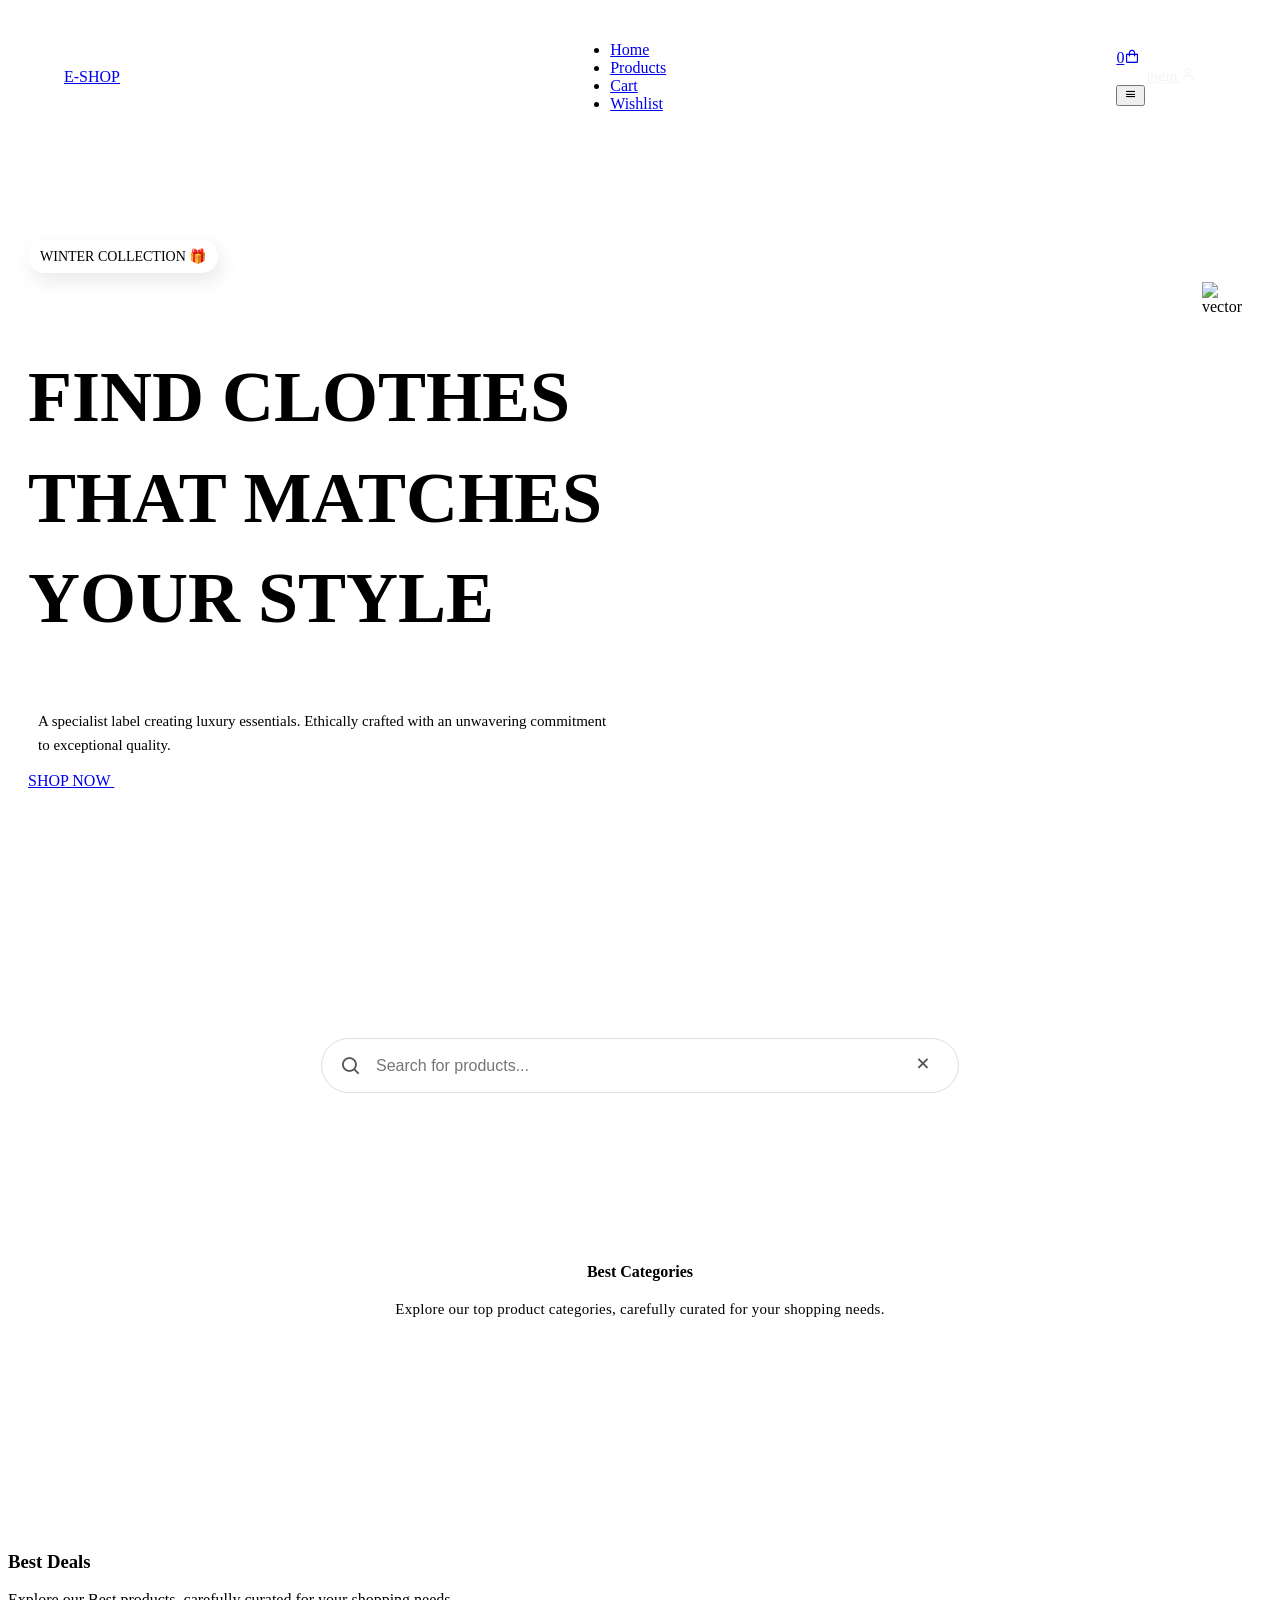
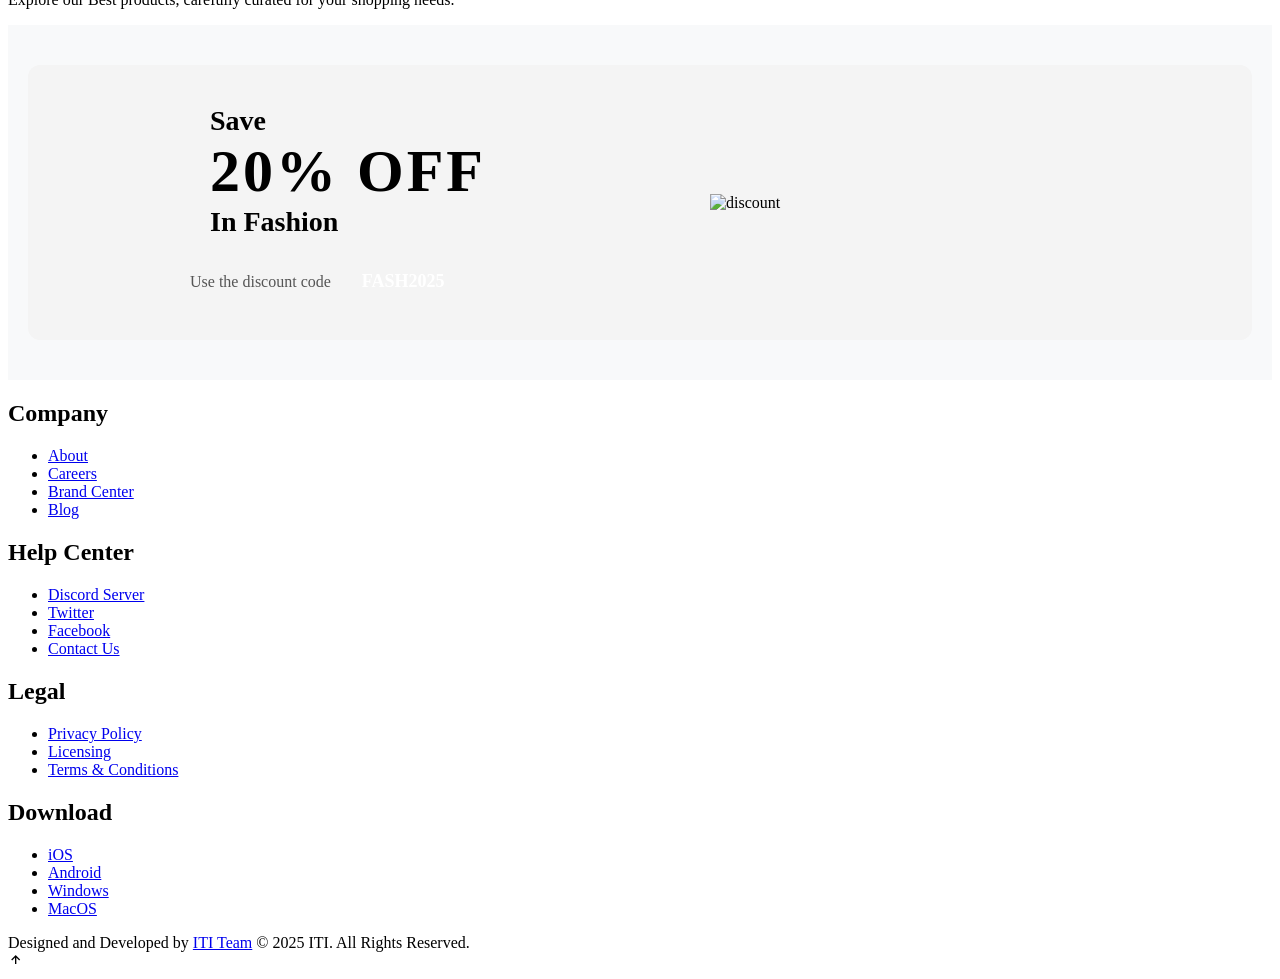
==== index.html @ dc717e1d "Merge pull request #4 from sirinebouattour/feature/task-2 Add product search functionality" ====
<!DOCTYPE html>
<html lang="en">

<head>
    <meta charset="UTF-8" />
    <meta name="viewport" content="width=device-width, initial-scale=1.0" />
    <title> Welcome to My E-commerce Store </title>
    <link rel="stylesheet" href="https://cdn.jsdelivr.net/npm/boxicons@2.1.4/css/boxicons.min.css">
    <meta name="description" content="Eccomerce page as a first project with ITI - Frontend Track">
    <link href="css/style.css" rel="stylesheet" />
    <link href="css/home.css" rel="stylesheet" />
    <link href="css/responsive.css" rel="stylesheet" />
</head>

<body>

    <!-- preloader -->
    <div class="loader-container">
        <div class="loader"></div>
    </div>


    <!-- Navbar Header -->
    <header class="main-header">
        <div class="container">
            <nav class="navbar" role="navigation" aria-label="main navigation">
                <div class="logo">
                    <a href="index.html">
                        E-SHOP
                    </a>
                </div>
                <ul class="nav-menu">
                    <li><a href="index.html" class="nav-menu-item">Home</a></li>
                    <li><a href="pages/products.html" class="nav-menu-item">Products</a></li>
                    <li><a href="pages/cart.html" class="nav-menu-item">Cart</a></li>
                    <li><a href="pages/wishlist.html" class="nav-menu-item">Wishlist</a></li>
                </ul>
                <div class="nav-icons">
                    <a href="pages/cart.html" class="nav-cart-icon"><span class="nav-cart-count">0</span><i
                            class="bx bx-shopping-bag"></i></a>
                    <div class="nav_login_btn">
                        <a href="pages/login.html" class="primary_btn">
                            <span>login</span>
                            <i class="bx bx-user"></i>
                        </a>
                    </div>
                    <button class="nav-menu-toggle" aria-label="Toggle navigation menu"><i
                            class="bx bx-menu"></i></button>
                </div>
            </nav>
        </div>
    </header>


    <!-- hero section -->

    <section id="hero" class="hero">
        <div class="container">
            <div class="row">
                <div class="hero_vectors">
                    <img src="images/other/Vector.png" alt="vector">
                </div>

                <div class="hero_text">
                    <p class="hero_sm_title">WINTER COLLECTION 🎁</p>
                    <h2 class="hero_title">Find clothes that matches your style</h2>
                    <div class="hero_desc">
                        <p> A specialist label creating luxury essentials. Ethically crafted with an unwavering
                            commitment to exceptional quality.</p>
                    </div>
                    <a href="#sellers" class="primary_btn">
                        <span>SHOP NOW</span>
                        <i class='bx bx-arrow-right'></i>
                    </a>
                </div>
            </div>
        </div>
    </section>
    <!-- Product Search Section -->
    <section class="product-search-section">
        <div class="container">
            <div class="product-search">
                <i class="bx bx-search"></i>

                <input
                    type="text"
                    id="product-search-input"
                    placeholder="Search for products..."
                    aria-label="Search products"
                >

                <button type="button" id="clear-search" aria-label="Clear search">
                    <i class="bx bx-x"></i>
                </button>
            </div>

            <p id="search-results-message"></p>
        </div>
    </section>


    <section class="categories" id="best-categories">
        <div class="categories-content">
            <div class="container">
                <div class="section-info">
                    <h3 class="categories-title">Best Categories</h3>
                    <p class="categories-desc">Explore our top product categories, carefully curated for your shopping
                        needs.</p>
                </div>
                <div class="category-list">
                </div>
            </div>
        </div>
    </section>


    <section class="best-deals">
        <div class="container">
            <h3 class="best-deals-title">Best Deals</h3>
            <p class="best-deals-desc">Explore our Best products, carefully curated for your shopping needs.</p>

            <div class="best-deals-grid">
                <!-- Add product card her by JS -->

            </div>
        </div>
    </section>


    <!-- start discount section -->

    <section class="discount-section">
        <div class="container">
            <div class="discount-card">
                <div class="discount-text">
                    <div class="discount-title">
                        <div class="title-border"></div>
                        <h2>Save<br>
                            <span class="discount-amount">20% OFF</span><br>In Fashion
                        </h2>
                    </div>
                    <div class="discount-code-box">
                        <span class="discount-label">Use the discount code</span>
                        <span class="discount-code">FASH2025</span>
                    </div>
                </div>
                <div class="discount-image">
                    <img src="images/home/discount.png" alt="discount">
                </div>
            </div>
        </div>
    </section>

    <!-- start Footer -->
    <footer class="footer">
        <div class="container">
            <div class="footer-grid">
                <div class="footer-grid-item">
                    <h2 class="footer-title">Company</h2>
                    <ul class="footer-links">
                        <li><a href="#">About</a></li>
                        <li><a href="#">Careers</a></li>
                        <li><a href="#">Brand Center</a></li>
                        <li><a href="#">Blog</a></li>
                    </ul>
                </div>
                <div class="footer-grid-item">
                    <h2 class="footer-title">Help Center</h2>
                    <ul class="footer-links">
                        <li><a href="#">Discord Server</a></li>
                        <li><a href="#">Twitter</a></li>
                        <li><a href="#">Facebook</a></li>
                        <li><a href="#">Contact Us</a></li>
                    </ul>
                </div>
                <div class="footer-grid-item">
                    <h2 class="footer-title">Legal</h2>
                    <ul class="footer-links">
                        <li><a href="#">Privacy Policy</a></li>
                        <li><a href="#">Licensing</a></li>
                        <li><a href="#">Terms & Conditions</a></li>
                    </ul>
                </div>
                <div class="footer-grid-item">
                    <h2 class="footer-title">Download</h2>
                    <ul class="footer-links">
                        <li><a href="#">iOS</a></li>
                        <li><a href="#">Android</a></li>
                        <li><a href="#">Windows</a></li>
                        <li><a href="#">MacOS</a></li>
                    </ul>
                </div>
            </div>

            <div class="footer-bottom">
                <span>Designed and Developed by <a href="#" target="_blank">ITI Team</a> © 2025 ITI. All Rights
                    Reserved.</span>

            </div>
        </div>
    </footer>

    <div class="toast"></div>

    <div class="btn-toTop">
        <i class="bx bx-up-arrow-alt"></i>
    </div>

    <script type="module" src="js/checkData.js"></script>
    <script type="module" src="js/index.js"></script>
    <script type="module" src="js/home.js"></script>
</body>

</html>
---- css/home.css ----
.navbar {
    top: 0;
    position: fixed;
    width: 90%;
    z-index: 100;
    display: flex;
    padding: 25px 5px;
    justify-content: space-between;
    align-items: center;
    background-color: transparent;
    margin: auto;
    left: 0;
    right: 0;
    transition: 0.3s ease-in-out;
}

.navbar .primary_btn {
    padding: 10px 20px;
    color: #f4f4f4;
    font-size: 15px;
    margin: 0;
    border-radius: 10px;
    margin-left: 10px;
}

/* ------------------- Hero section ------------------- */

.hero {
    padding: 50px 20px;
    height: 100vh;
    background: url('../images/home/banner/banner-02.jpg');
    background-position: left;
    background-size: cover;
    display: flex;
    justify-content: center;
    align-items: center;
}

.hero .row {
    justify-content: flex-start;
    align-items: center;
    position: relative;
    height: 100%;
}

.hero_vectors img {
    position: absolute;
    right: 0px;
    top: 10%;
    width: 50px;
    animation: spin_vector 1s ease-out -1s infinite alternate forwards;
}

@keyframes spin_vector {
    0% {
        transform: translateY(-15px);
    }

    100% {
        transform: translateY(0px);
    }
}

.hero_text {
    width: 50%;
    text-align: left;
}

.hero_sm_title {
    font-size: 14px;
    background-color: transparent;
    backdrop-filter: blur(10px);
    box-shadow: 4px 8px 20px 0px #00000017;
    display: inline-block;
    padding: 8px 12px;
    border-radius: 50px;
}

.hero_title {
    font-size: 72px;
    font-weight: bold;
    text-transform: uppercase;
    line-height: 1.4;
    color: var(--dark-color);
}

.hero_desc {
    font-size: 15px;
    color: var(--desc-color);
    line-height: 1.6;
    margin-bottom: 15px;
    padding: 0 20px 0 10px;
}

/* ---------------------------------------------
   Best Categories Section
--------------------------------------------- */
.categories {
    min-height: 215px;
    overflow: hidden;
    position: relative;
    padding-top: 90px;
    padding-bottom: 90px;
    text-align: center;
    background-color: #fff;
    /* background: linear-gradient(rgba(189, 189, 189, 0.759), rgba(114, 114, 114, 0.34)), url(../images/login/bg.jpg); */
    /* background: url(../images/home/shape-1.png);
    background-size: cover;
    background-position: center;
    background-attachment: fixed; */
    color: #000000;
}

.categories-content {
    position: relative;
    z-index: 3;
}

.section-info {
    text-align: center;
    padding: 20px 0;
}

.section-info .categories-title {
    /* font-weight: 700; */
    font-size: var(--title-fontSize);
    margin-bottom: 5px;
    color: var(--dark-color);
    font-family: var(--title-family);
}

.section-info p {
    font-size: 15px;
    line-height: 26px;
    letter-spacing: 0.25px;
    margin-bottom: 20px;
    color: var(--desc-color);
}

.category-list {
    display: flex;
    flex-wrap: wrap;
    justify-content: center;
    gap: 20px;
}

.category-item {
    background-color: transparent;
    backdrop-filter: blur(10px);
    padding: 20px;
    border-radius: 20px;
    box-shadow: 0 2px 48px rgba(0, 0, 0, 0.08);
    text-align: center;
    border: 1px solid rgba(216, 226, 255, 0.175);
    transition: all 0.3s ease;
    width: calc(100% / 6 - 20px);
    position: relative;
    z-index: 2;
    cursor: pointer;
}

.category-item:hover {
    transform: translateY(-10px);
}

.category-item img {
    display: block;
    margin: 0 auto 25px;
    width: 100%;
}

.category-item span {
    display: block;
    font-size: 16px;
    color: var(--dark-color);
    margin-bottom: 5px;
    text-transform: capitalize;
}

/* --------------------
# Discount section
----------------------- */

/* Section */
.discount-section {
    padding: 40px 20px;
    background-color: #f8f9fa;
}

/* Discount Card */
.discount-card {
    display: flex;
    justify-content: center;
    align-items: center;
    gap: 20px;
    background-color: #f4f4f4;
    border-radius: 12px;
    padding: 40px;
    flex-wrap: wrap;
    text-align: left;
}

/* Text Side */
.discount-text {
    flex: 1;
    padding-left: 20px;
    max-width: 500px;
}

/* Title Section */
.discount-title {
    position: relative;
    padding-left: 20px;
    margin-bottom: 25px;
}

.title-border {
    position: absolute;
    left: 0;
    top: 5px;
    width: 3px;
    height: 100%;
    background-color: var(--main-color);
}

.discount-title h2 {
    font-size: 28px;
    color: var(--dark-color);
    margin: 0;
}

.discount-amount {
    font-size: 60px;
    font-weight: bold;
    letter-spacing: 3px;
    color: var(--desc-color);
}

/* Discount Code */
.discount-code-box {
    display: flex;
    align-items: center;
    gap: 15px;
    flex-wrap: wrap;
}

.discount-label {
    font-size: 16px;
    color: #555;
}

.discount-code {
    background-color: var(--main-color);
    color: white;
    padding: 8px 16px;
    border-radius: 20px;
    font-size: 18px;
    font-weight: bold;
}

/* Image */
.discount-image {
    flex: 1;
    max-width: 400px;
}

.discount-image img {
    width: 100%;
    display: block;
}

/* Responsive */
@media (max-width: 768px) {
    .discount-card {
        flex-direction: column;
        text-align: center;
        padding: 30px;
    }

    .discount-text {
        padding-left: 0;
    }

    .discount-title {
        padding-left: 0;
    }

    .title-border {
        display: none;
    }

    .discount-image img {
        max-width: 380px;
        display: block;
    }
}
/* Product Search Section */

.product-search-section {
    padding: 30px 0;
}

.product-search {
    display: flex;
    align-items: center;
    max-width: 600px;
    margin: 0 auto;
    padding: 12px 18px;
    border: 1px solid #ddd;
    border-radius: 30px;
    background: #fff;
    gap: 12px;
}

.product-search > i {
    font-size: 22px;
    color: #555;
}

.product-search input {
    flex: 1;
    border: none;
    outline: none;
    font-size: 16px;
    background: transparent;
}

#clear-search {
    border: none;
    background: transparent;
    cursor: pointer;
    font-size: 22px;
    color: #555;
}

#search-results-message {
    text-align: center;
    margin-top: 12px;
    font-size: 14px;
}
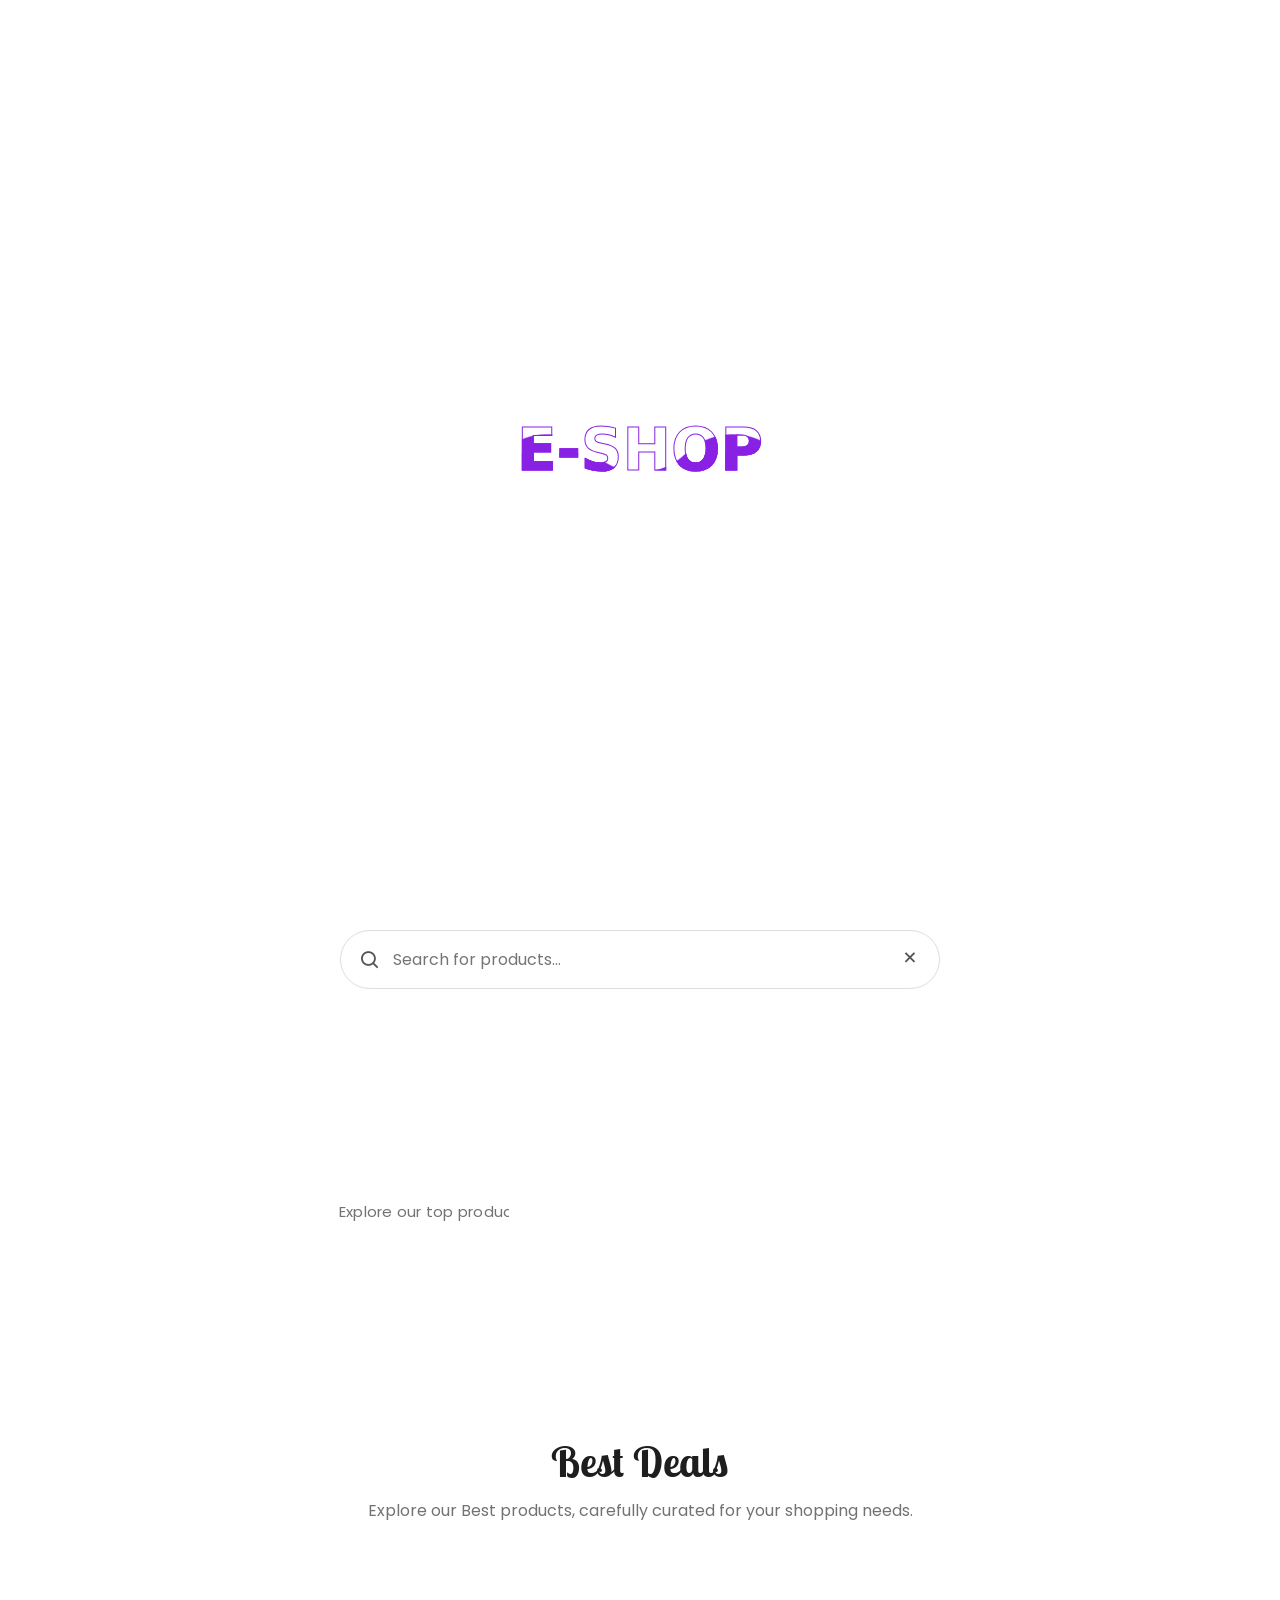
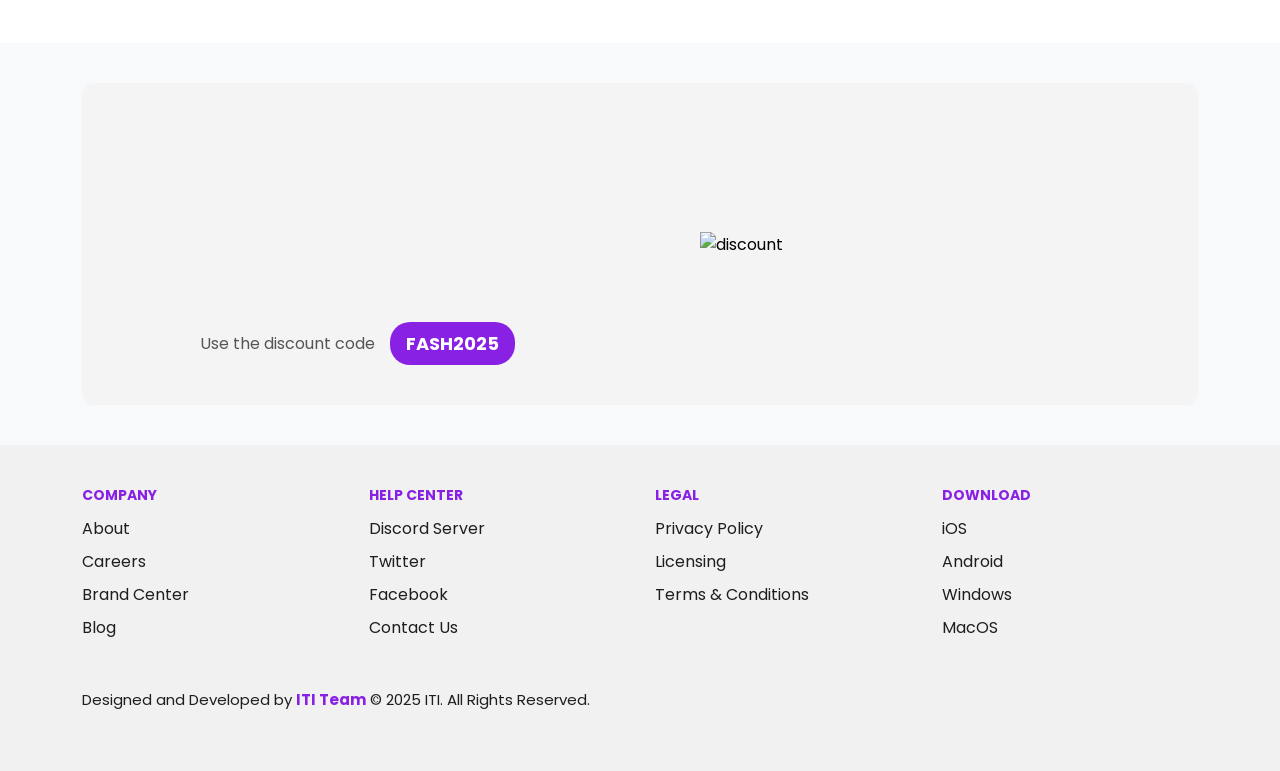
==== commit 28fcfcf8: "Fix Navbar Active Link State Fix Navbar Active Link State" ====
--- a/index.html
+++ b/index.html
@@ -4,7 +4,7 @@
 <head>
     <meta charset="UTF-8" />
     <meta name="viewport" content="width=device-width, initial-scale=1.0" />
-    <title> Welcome to My E-commerce Store </title>
+    <title> Welcome to My E-commerce Store </title> 
     <link rel="stylesheet" href="https://cdn.jsdelivr.net/npm/boxicons@2.1.4/css/boxicons.min.css">
     <meta name="description" content="Eccomerce page as a first project with ITI - Frontend Track">
     <link href="css/style.css" rel="stylesheet" />
@@ -30,7 +30,7 @@
                     </a>
                 </div>
                 <ul class="nav-menu">
-                    <li><a href="index.html" class="nav-menu-item">Home</a></li>
+                    <li><a href="index.html" class="nav-menu-item active" aria-current="page">Home</a></li>
                     <li><a href="pages/products.html" class="nav-menu-item">Products</a></li>
                     <li><a href="pages/cart.html" class="nav-menu-item">Cart</a></li>
                     <li><a href="pages/wishlist.html" class="nav-menu-item">Wishlist</a></li>
--- a/css/style.css
+++ b/css/style.css
@@ -0,0 +1,1038 @@
+/* ------------------------
+Import Font
+------------------------ */
+
+@import url('https://fonts.googleapis.com/css2?family=Poppins:ital,wght@0,100;0,200;0,300;0,400;0,500;0,600;0,700;0,800;0,900;1,100;1,200;1,300;1,400;1,500;1,600;1,700;1,800;1,900&display=swap');
+@import url('https://fonts.googleapis.com/css2?family=Lobster+Two:ital,wght@0,400;0,700;1,400;1,700&display=swap');
+
+/* ------------------------
+Reset Styles
+------------------------ */
+
+* {
+    padding: 0;
+    margin: 0;
+    box-sizing: border-box;
+    font-family: "Poppins", sans-serif;
+    scroll-behavior: smooth
+}
+
+:root {
+    /* public variables */
+    --main-color: #8921e5;
+    --main-background: #F1F1F1;
+    --dark-color: #1E1E1E;
+    --light-color: #d1d0d0;
+    --black-color: #000000;
+    --white-color: #FFFFFF;
+    --desc-color: #727272;
+    --success-color: #24d964;
+    --error-color: #eb2c2c;
+    --linear-bg: linear-gradient(90deg, rgb(104, 47, 184) 0%, rgb(104, 88, 207) 61%);
+    --title-family: "Lobster Two", sans-serif;
+    --title-fontSize: 42px;
+}
+
+body {
+    background-color: #fff;
+    color: var(--black-color);
+    font-family: "Poppins", sans-serif;
+}
+
+a {
+    text-decoration: none;
+}
+
+input {
+    outline: none;
+}
+
+button {
+    outline: none;
+    border: none;
+    cursor: pointer;
+}
+
+li {
+    list-style: none;
+}
+
+/* ------------------------
+Global Styles
+------------------------ */
+
+.container {
+    width: 90%;
+    /* max-width: 1200px; */
+    margin: auto;
+}
+
+.row {
+    display: flex;
+    flex-wrap: wrap;
+    margin: 0 -12px;
+}
+
+[class^="col-"] {
+    padding: 0 12px;
+}
+
+::selection {
+    background-color: var(--main-color);
+    color: var(--white-color)
+}
+
+::-webkit-scrollbar {
+    background-color: var(--main-background);
+    width: 8px;
+}
+
+
+::-webkit-scrollbar-thumb {
+    background-color: var(--main-color);
+    border-radius: 10px;
+}
+
+.bx {
+    font-size: 22px;
+}
+
+.mb-2 {
+    margin-bottom: 0.5rem;
+}
+
+/* -----------------------------------
+# LOADING
+----------------------------------- */
+
+.loader-container {
+    position: fixed;
+    top: 0;
+    left: 0;
+    width: 100%;
+    height: 100vh;
+    background: var(--white-color);
+    display: grid;
+    place-items: center;
+    z-index: 1000;
+}
+
+.loader-container.hide {
+    display: none;
+}
+
+.loader {
+    width: fit-content;
+    font-size: 58px;
+    line-height: 1.5;
+    font-family: system-ui, sans-serif;
+    font-weight: bold;
+    text-transform: uppercase;
+    color: #0000;
+    -webkit-text-stroke: 1px var(--main-color);
+    background:
+        radial-gradient(1.13em at 50% 1.6em, var(--main-color) 99%, #0000 101%) calc(50% - 1.6em) 0/3.2em 100% text,
+        radial-gradient(1.13em at 50% -0.8em, #0000 99%, var(--main-color) 101%) 50% .8em/3.2em 100% repeat-x text;
+    animation: loading 1.5s linear infinite;
+}
+
+.loader:before {
+    content: "E-SHOP";
+    font-weight: 900;
+}
+
+@keyframes loading {
+    to {
+        background-position: calc(50% + 1.6em) 0, calc(50% + 3.2em) .8em
+    }
+}
+
+/* -----------------------------
+# TO TOP BUTTON
+--------------------------------------*/
+.btn-toTop {
+    position: fixed;
+    right: 10px;
+    bottom: 110%;
+    width: 50px;
+    height: 50px;
+    border-radius: 50%;
+    background-color: var(--main-color);
+    display: flex;
+    justify-content: center;
+    align-items: center;
+    flex-direction: column;
+    gap: 4px;
+    color: #fff;
+    cursor: pointer;
+    transition: .3s ease;
+    cursor: pointer;
+    z-index: 20;
+}
+
+.btn-toTop i {
+    animation: spin_top 0.8s infinite alternate;
+}
+
+.btn-toTop.show {
+    bottom: 10px;
+    animation: spin_toTop .3s ease-in-out;
+}
+
+@keyframes spin_top {
+    to {
+        transform: translateY(-8px);
+    }
+}
+
+@keyframes spin_toTop {
+    0% {
+        bottom: 110%;
+    }
+
+    100% {
+        bottom: 2%;
+    }
+}
+
+/* ---------------------------------------------
+   Best Products Section
+--------------------------------------------- */
+
+/* Section Styling */
+.best-deals {
+    padding: 80px 0;
+    background-color: #ffffff;
+}
+
+
+/* Title */
+.best-deals-title {
+    font-size: var(--title-fontSize);
+    /* font-weight: 700; */
+    color: var(--dark-color);
+    text-align: center;
+    margin-bottom: 10px;
+    font-family: var(--title-family);
+
+}
+
+.best-deals-desc {
+    text-align: center;
+    color: var(--desc-color);
+    margin-bottom: 40px;
+}
+
+/* Grid Layout */
+.best-deals-grid {
+    display: grid;
+    grid-template-columns: repeat(4, 1fr);
+    gap: 20px;
+}
+
+/* -----------------------------
+# MAIN NAVBAR STYLES
+--------------------------------------*/
+
+.navbar {
+    border-radius: 10px;
+    display: flex;
+    justify-content: space-between;
+    align-items: center;
+    background-color: var(--white-color);
+    padding: 30px 40px;
+    border-radius: 10px;
+}
+
+
+.navbar.scroll {
+    box-shadow: 0px 2px 10px 0px rgba(0, 0, 0, 0.1);
+    /* backdrop-filter: blur(8px); */
+    background-color: #ffffff;
+    top: 10px;
+    padding: 20px 12px;
+    border-radius: 50px;
+    padding: 15px 30px;
+    position: fixed;
+    width: 95%;
+    z-index: 100;
+    left: 50%;
+    transform: translateX(-50%);
+}
+
+.navbar .logo a {
+    font-size: 26px;
+    font-weight: bold;
+    color: var(--dark-color);
+    font-family: "Lobster Two", sans-serif;
+    font-weight: 700;
+}
+
+.nav-menu {
+    list-style: none;
+    display: flex;
+    gap: 20px;
+    padding: 0;
+    margin: 0;
+}
+
+.nav-menu li {
+    display: inline-block;
+}
+
+.nav-menu>li>.nav-menu-item {
+    color: var(--dark-color);
+    font-size: 16px;
+    display: block;
+    position: relative;
+    transition: .3s ease;
+}
+
+.nav-menu>li>.nav-menu-item::before {
+    content: "";
+    height: 2px;
+    width: 0;
+    background-color: var(--dark-color);
+    position: absolute;
+    bottom: -5px;
+    left: 0;
+    opacity: 0;
+    transition: .5s;
+}
+
+.nav-menu>li>.nav-menu-item:hover::before {
+    opacity: 1;
+    width: 100%;
+}
+/* Active Navbar Link */
+.nav-menu>li>.nav-menu-item.active {
+    color: var(--main-color);
+    font-weight: 600;
+}
+
+.nav-menu>li>.nav-menu-item.active::before {
+    opacity: 1;
+    width: 100%;
+    background-color: var(--main-color);
+}
+
+.nav-icons {
+    display: flex;
+    gap: 15px;
+    align-items: center;
+}
+
+
+.nav-icons>a {
+    font-size: 24px;
+    font-weight: 500;
+    color: var(--dark-color);
+    position: relative;
+    display: flex;
+    align-items: center;
+    justify-content: center;
+    z-index: 1;
+}
+
+
+.nav-icons>a:hover {
+    color: var(--white-color);
+}
+
+.nav-icons>a::after {
+    content: "";
+    height: 40px;
+    width: 40px;
+    background-color: var(--main-color);
+    transform: scale(0);
+    border-radius: 50%;
+    position: absolute;
+    z-index: -1;
+    transition: .3s ease;
+}
+
+.nav-icons>a:hover:after {
+    transform: scale(1);
+}
+
+.nav-cart-icon {
+    position: relative;
+}
+
+.nav-cart-count {
+    text-align: center;
+    background-color: var(--main-color);
+    border: 2px solid var(--white-color);
+    font-size: 12px;
+    font-weight: 500;
+    color: var(--white-color);
+    border-radius: 50%;
+    height: 22px;
+    width: 22px;
+    line-height: 19px;
+    position: absolute;
+    top: -12px;
+    right: -12px;
+}
+
+.nav-menu-toggle {
+    background: none;
+    border: none;
+    cursor: pointer;
+    font-size: 20px;
+    display: none;
+}
+
+/*-------------------------------
+USER LOGGED IN
+--------------------------------- */
+.user_is_logged {
+    position: relative;
+    user-select: none;
+}
+
+/* User initials */
+.user_is_logged span {
+    display: flex;
+    justify-content: center;
+    align-items: center;
+    cursor: pointer;
+    text-transform: uppercase;
+    padding: 6px;
+    width: 45px;
+    height: 45px;
+    background-color: #f1f1f1;
+    border-radius: 50%;
+}
+
+/* Dropdown menu */
+.user_menu {
+    position: absolute;
+    top: 100%;
+    right: 0;
+    background: white;
+    border-radius: 5px;
+    box-shadow: 0 4px 6px rgba(0, 0, 0, 0.1);
+    width: 150px;
+    display: none;
+    /* Initially hidden */
+    z-index: 100;
+    list-style: none;
+    padding: 0;
+    margin: 5px 0 0;
+}
+
+/* Dropdown items */
+.user_menu li {
+    border-bottom: 1px solid #ddd;
+}
+
+.user_menu li:last-child {
+    color: #fff;
+    border-bottom: none;
+    /* background-color: #; */
+}
+
+/* Hover effect */
+.user_menu li a {
+    padding: 10px;
+    text-decoration: none;
+    color: #333;
+    display: block;
+    text-align: left;
+    transition: .3s ease;
+}
+
+
+.user_menu li a:hover {
+    background: var(--main-color);
+    color: white;
+    border-radius: 5px;
+}
+
+/* Show dropdown on active */
+.user_is_logged.active .user_menu {
+    display: block;
+}
+
+
+/* -----------------------------
+# BREADCRUMB STYLES
+--------------------------------------*/
+
+.axil-breadcrumb-area {
+    position: relative;
+    background-color: #f8f8f8;
+    padding: 40px 0 45px;
+}
+
+.axil-breadcrumb-area .row {
+    justify-content: space-between;
+    align-items: center;
+}
+
+.axil-breadcrumb-area .inner .title {
+    font-size: 40px;
+    margin-bottom: 0;
+}
+
+@media (max-width: 992px) {
+    .axil-breadcrumb-area .inner .title {
+        font-size: 34px;
+    }
+}
+
+@media (max-width: 768px) {
+    .axil-breadcrumb-area .inner .title {
+        font-size: 28px;
+    }
+}
+
+@media (max-width: 576px) {
+    .axil-breadcrumb-area .inner .title {
+        font-size: 24px;
+    }
+}
+
+.axil-breadcrumb-area .inner .bradcrumb-thumb {
+    text-align: right;
+    position: relative;
+    z-index: 1;
+}
+
+@media (max-width: 768px) {
+    .axil-breadcrumb-area .inner .bradcrumb-thumb {
+        display: none;
+    }
+}
+
+.axil-breadcrumb-area .inner .bradcrumb-thumb::after {
+    content: "";
+    height: 110px;
+    width: 110px;
+    background-color: var(--color-white);
+    border-radius: 50%;
+    position: absolute;
+    top: -10px;
+    right: 60px;
+    z-index: -1;
+}
+
+.axil-breadcrumb {
+    display: flex;
+    padding: 0;
+    margin: 0 0 15px;
+    list-style: none;
+    align-items: center;
+}
+
+.axil-breadcrumb li {
+    margin-top: 0;
+    margin-bottom: 0;
+    font-size: var(--font-size-b1);
+    line-height: var(--line-height-b1);
+    font-weight: 500;
+}
+
+.axil-breadcrumb li a {
+    color: #999999;
+    display: block;
+}
+
+.axil-breadcrumb li.axil-breadcrumb-item.active {
+    color: var(--color-primary);
+}
+
+.axil-breadcrumb li.separator {
+    height: 11px;
+    width: 2px;
+    background-color: #e5e5e5;
+    margin: 0 8px;
+}
+
+
+
+
+/* ---------------------------
+Product Card styles
+------------------------------------*/
+
+/* Card Styling */
+.product-card {
+    background-color: #fff;
+    border-radius: 12px;
+    box-shadow: 0 2px 48px rgba(0, 0, 0, 0.08);
+    padding: 18px;
+    overflow: hidden;
+    border: 1px solid transparent;
+    transition: all 0.3s ease;
+}
+
+.product-card:hover {
+    box-shadow: 0 0px 20px rgba(220, 198, 255, 0.64);
+    border: 1px solid #d1baff;
+}
+
+/* Card Image */
+.product-card-image {
+    width: 100%;
+    height: 300px;
+    object-fit: cover;
+}
+
+/* Card Content */
+.product-card-content {
+    padding: 15px;
+    display: flex;
+    justify-content: space-around;
+    /* align-items: center; */
+    flex-direction: column;
+    /* gap: 5px; */
+}
+
+/* Header (Brand + Owner) */
+.product-card-header {
+    display: flex;
+    justify-content: space-between;
+    align-items: center;
+    margin-bottom: 10px;
+}
+
+.brand-label {
+    background-color: #e3e3e3;
+    color: #515151;
+    font-size: 12px;
+    font-weight: 600;
+    padding: 4px 8px;
+    border-radius: 4px;
+}
+
+.owner-badge {
+    width: 30px;
+    height: 30px;
+    background-color: #007bff;
+    color: #fff;
+    font-size: 14px;
+    font-weight: 600;
+    display: flex;
+    align-items: center;
+    justify-content: center;
+    border-radius: 50%;
+}
+
+/* Card Title */
+.product-card-title {
+    font-size: 18px;
+    font-weight: 600;
+    color: #222;
+    margin-bottom: 5px;
+}
+
+/* Description */
+.product-card-desc {
+    font-size: 14px;
+    color: var(--desc-color);
+    margin-bottom: 15px;
+}
+
+/* Footer */
+.product-card-footer {
+    display: flex;
+    justify-content: space-between;
+    align-items: stretch;
+    gap: 10px;
+    margin-top: 10px;
+}
+
+.product-price {
+    font-size: 18px;
+    font-weight: 700;
+    color: #222;
+}
+
+/* Button */
+
+.product-btn-wishlist.primary_btn,
+.product-btn.primary_btn {
+    padding: 12px 16px;
+    border-radius: 8px;
+    cursor: pointer;
+    font-size: 14px;
+    height: 100%;
+}
+
+.product-btn.primary_btn {
+    width: 100%;
+}
+
+.product-btn-wishlist.primary_btn {
+    background-color: var(--main-color);
+}
+
+/* start line clamp For display only spesfied lines */
+.line_clamp1,
+.line_clamp2 {
+    display: -webkit-box;
+    overflow: hidden;
+    box-orient: vertical;
+    -webkit-box-orient: vertical;
+    -ms-box-orient: vertical;
+}
+
+.line_clamp1 {
+    line-clamp: 1;
+    -ms-line-clamp: 1;
+    -webkit-line-clamp: 1;
+}
+
+.line_clamp2 {
+    line-clamp: 2;
+    -ms-line-clamp: 2;
+    -webkit-line-clamp: 2;
+}
+
+
+/* -----------------------
+Offer Scroll for some pages
+ ----------------------------*/
+
+.offer-scroll {
+    padding: 30px 20px;
+    background-image: url(../images/other/product_pages_offer.png);
+    background-position: center;
+    background-size: cover;
+    background-repeat: no-repeat;
+    /* padding: 8px 0; */
+    position: relative;
+    text-align: center;
+    display: flex;
+    justify-content: center;
+    align-items: center;
+    white-space: nowrap;
+    overflow: hidden;
+
+}
+
+.offer-scroll p {
+    color: #fff;
+    font-weight: bold;
+    font-size: 18px;
+    text-transform: uppercase;
+    letter-spacing: 2px;
+    animation: offer-scroll 10s linear 3;
+}
+
+.offer-scroll p a {
+    color: #fff;
+    display: inline-block;
+    text-decoration: underline;
+}
+
+@keyframes offer-scroll {
+    from {
+        transform: translateX(200%);
+    }
+
+    to {
+        transform: translateX(-200%);
+    }
+}
+
+
+/* ------------- Primary button style-------------------- */
+
+.primary_btn {
+    background-color: var(--dark-color);
+    box-shadow: 0px 0px 20px 0px #00000017;
+    display: flex;
+    gap: 8px;
+    justify-content: center;
+    align-items: center;
+    width: fit-content;
+    padding: 15px 35px;
+    border-radius: 8px;
+    color: var(--white-color);
+    transition: .4s ease;
+    position: relative;
+    overflow: hidden;
+}
+
+.primary_btn.full {
+    width: 100%;
+}
+
+.primary_btn.mt-15 {
+    margin-top: 15px;
+}
+
+.primary_btn>* {
+    z-index: 2;
+}
+
+.primary_btn::before {
+    content: "";
+    position: absolute;
+    width: 200%;
+    height: 200%;
+    transform-origin: left bottom;
+    transform: scale(0);
+    background-color: var(--main-color);
+    transition: .4s ease;
+    border-radius: 50%;
+    z-index: 2
+}
+
+.primary_btn:hover {
+    box-shadow: 4px 8px 20px 0px #00000017;
+}
+
+.primary_btn:hover::before {
+    transform: scale(1);
+}
+
+.navbar .primary_btn {
+    padding: 10px 25px;
+
+}
+
+
+/*-----------------------------
+ Quantity inputs
+------------------------------*/
+
+/* quantity inputs */
+.pro-qty {
+    width: 130px;
+    border-radius: 50px;
+    display: flex;
+    align-items: center;
+    justify-content: center;
+    background-color: transparent;
+}
+
+/* Styling for the input field */
+.pro-qty input {
+    width: 28px;
+    border: none;
+    height: 32px;
+    line-height: 30px;
+    padding: 0;
+    text-align: center;
+    background-color: transparent;
+    font-size: 20px;
+    font-weight: 500;
+    margin: 0 12px;
+    color: #27272e;
+}
+
+/* Styling for the + and - buttons */
+.pro-qty .qtybtn {
+    width: 32px;
+    height: 32px;
+    display: flex;
+    align-items: center;
+    justify-content: center;
+    cursor: pointer;
+    text-align: center;
+    font-size: 16px;
+    font-weight: 300;
+    color: #000;
+    background: #F6F7FB;
+    border-radius: 50%;
+    transition: 0.3s;
+    border: 2px solid transparent;
+}
+
+/* Hover effect for buttons */
+.pro-qty .qtybtn:hover {
+    border-color: var(--main-color);
+}
+
+/* Remove default arrows in number input */
+.pro-qty input::-webkit-outer-spin-button,
+.pro-qty input::-webkit-inner-spin-button {
+    -webkit-appearance: none;
+    margin: 0;
+}
+
+
+/*-----------------------------
+ Toast Notification
+------------------------------*/
+
+
+.toast.show {
+    position: fixed;
+    top: 15px;
+    right: 50%;
+    transform: translateX(50%);
+    background: var(--success-color);
+    color: var(--white-color);
+    padding: 15px 10px;
+    border-radius: 5px;
+    box-shadow: 0 0 10px rgba(0, 0, 0, 0.1);
+    animation: fadein 0.5s, fadeout 0.5s 2.5s;
+    z-index: 101;
+}
+
+.toast.show.error {
+    background: var(--error-color);
+}
+
+@keyframes fadein {
+    from {
+        opacity: 0;
+    }
+
+    to {
+        opacity: 1;
+    }
+}
+
+@keyframes fadeout {
+    from {
+        opacity: 1;
+    }
+
+    to {
+        opacity: 0;
+    }
+}
+
+
+
+
+
+
+
+
+
+
+/* ----------------------------------------
+startsds errors for inputs
+---------------------------------------- */
+
+/* Error Styles */
+.error_message {
+    color: var(--error-color);
+    font-size: 13px;
+    margin-top: 5px;
+    /* display: none; */
+    text-align: left;
+    width: 100%;
+    padding-left: 10px;
+}
+
+.form_input.error {
+    border: 1px solid var(--error-color);
+}
+
+
+.form_label {
+    align-self: flex-start;
+    padding-left: 5px;
+    margin-bottom: 5px;
+    color: var(--desc-color);
+}
+
+/* -----------------------------
+Footer  for pages
+--------------------------------------*/
+
+/* Footer Base Styles */
+.footer {
+    background-color: var(--main-background);
+    padding: 40px 20px;
+}
+
+/* Footer Grid Layout */
+.footer-grid {
+    display: flex;
+    justify-content: space-between;
+    flex-wrap: wrap;
+    gap: 30px;
+    padding-bottom: 20px;
+}
+
+/* Each Column in Footer */
+.footer-grid .footer-grid-item {
+    flex: 1 1 calc(100% / 4 - 30px);
+}
+
+/* Footer Titles */
+.footer-title {
+    font-size: 14px;
+    font-weight: bold;
+    text-transform: uppercase;
+    color: var(--main-color);
+    margin-bottom: 10px;
+}
+
+/* Footer Links */
+.footer-links {
+    list-style: none;
+    padding: 0;
+    margin: 0;
+}
+
+.footer-links li {
+    margin-bottom: 8px;
+}
+
+.footer-links a {
+    text-decoration: none;
+    color: var(--dark-color);
+    transition: color 0.3s ease-in-out;
+}
+
+.footer-links a:hover {
+    text-decoration: underline;
+    color: var(--main-color);
+}
+
+/* Footer Bottom Section */
+.footer-bottom {
+    background-color: var(--main-background);
+    padding: 20px 0;
+    display: flex;
+    justify-content: start;
+    align-items: center;
+    flex-wrap: wrap;
+    text-align: center;
+    font-size: 15px;
+    color: var(--dark-color);
+}
+
+
+/* Footer Bottom Links */
+.footer-bottom a {
+    color: var(--main-color);
+    text-decoration: none;
+    font-weight: bold;
+}
+
+.footer-bottom a:hover {
+    text-decoration: underline;
+}
+
+/* Social Media Icons */
+.social-icons {
+    display: flex;
+    gap: 15px;
+    justify-content: center;
+    align-items: center;
+    flex-wrap: wrap;
+}
+
+/* Responsive Styles */
+@media (max-width: 768px) {
+    .footer-grid {
+        flex-direction: column;
+    }
+
+    .footer-bottom {
+        flex-direction: column;
+        text-align: center;
+    }
+
+}
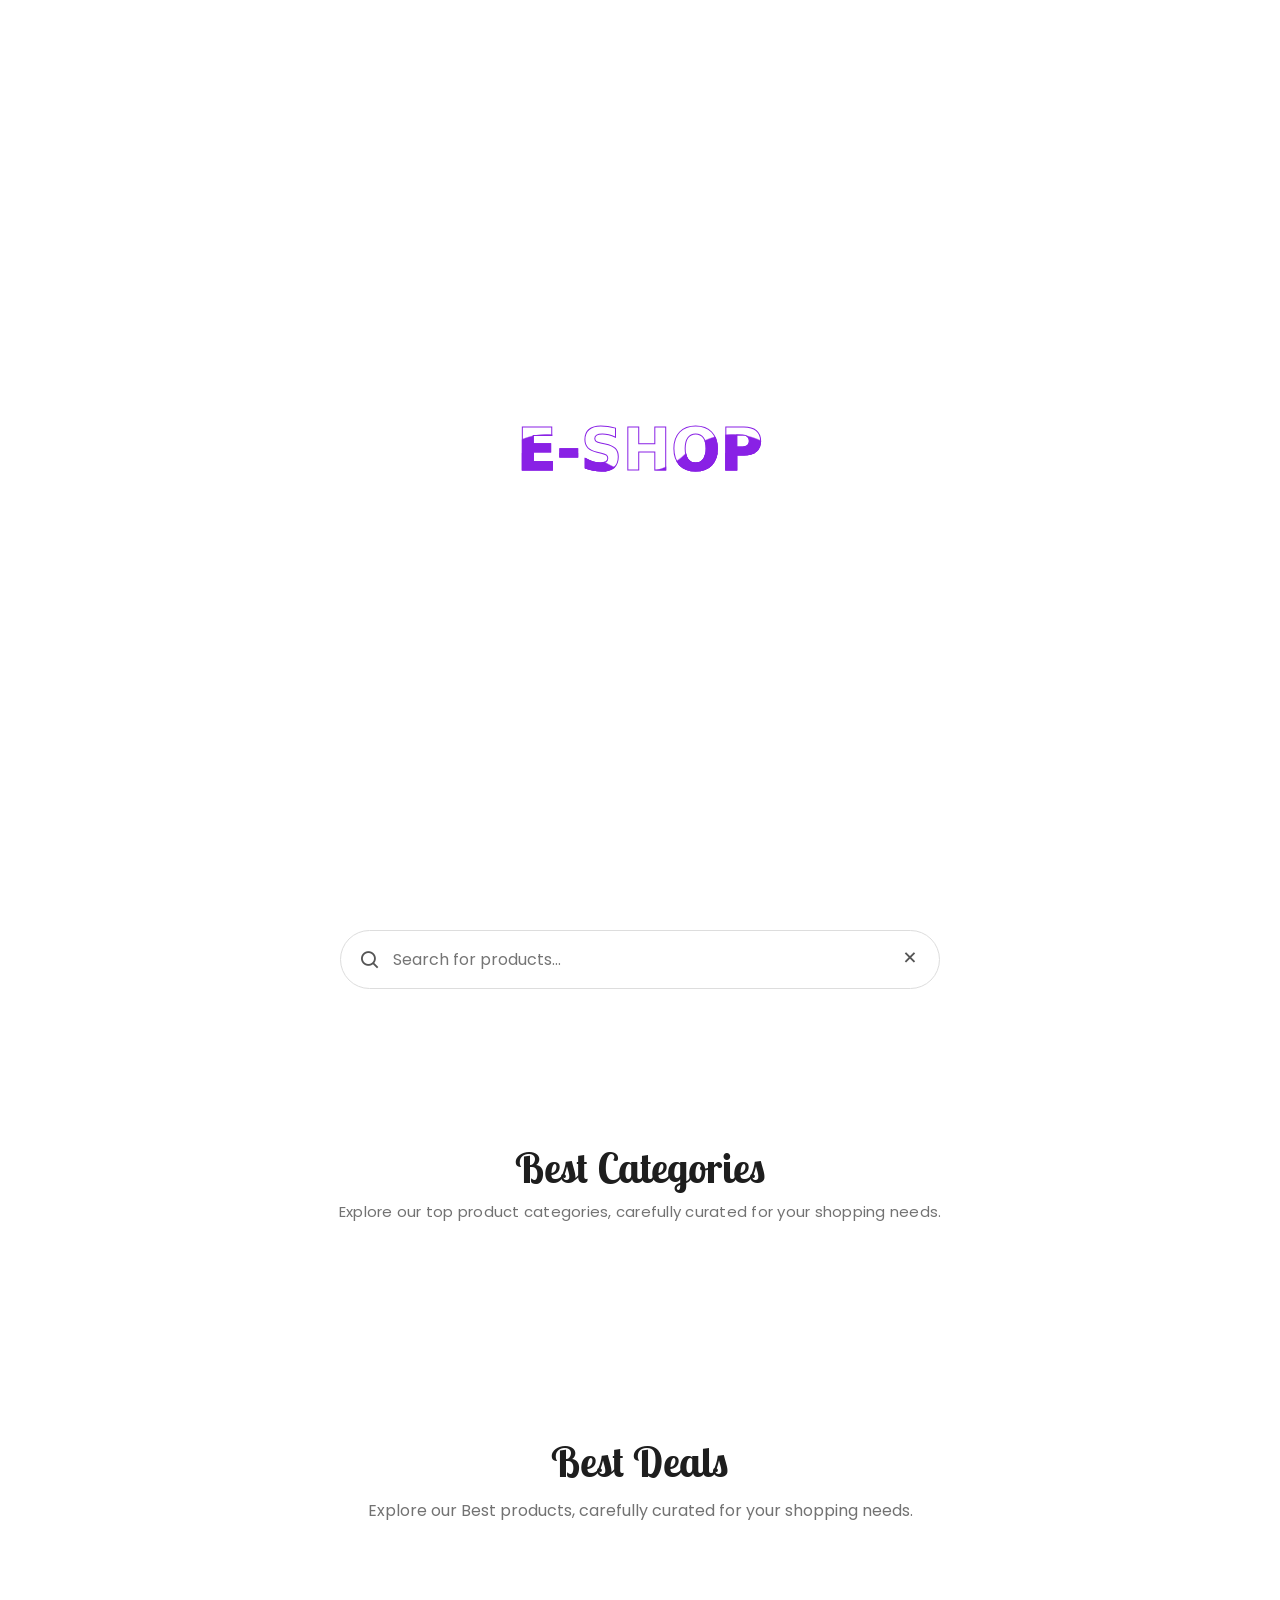
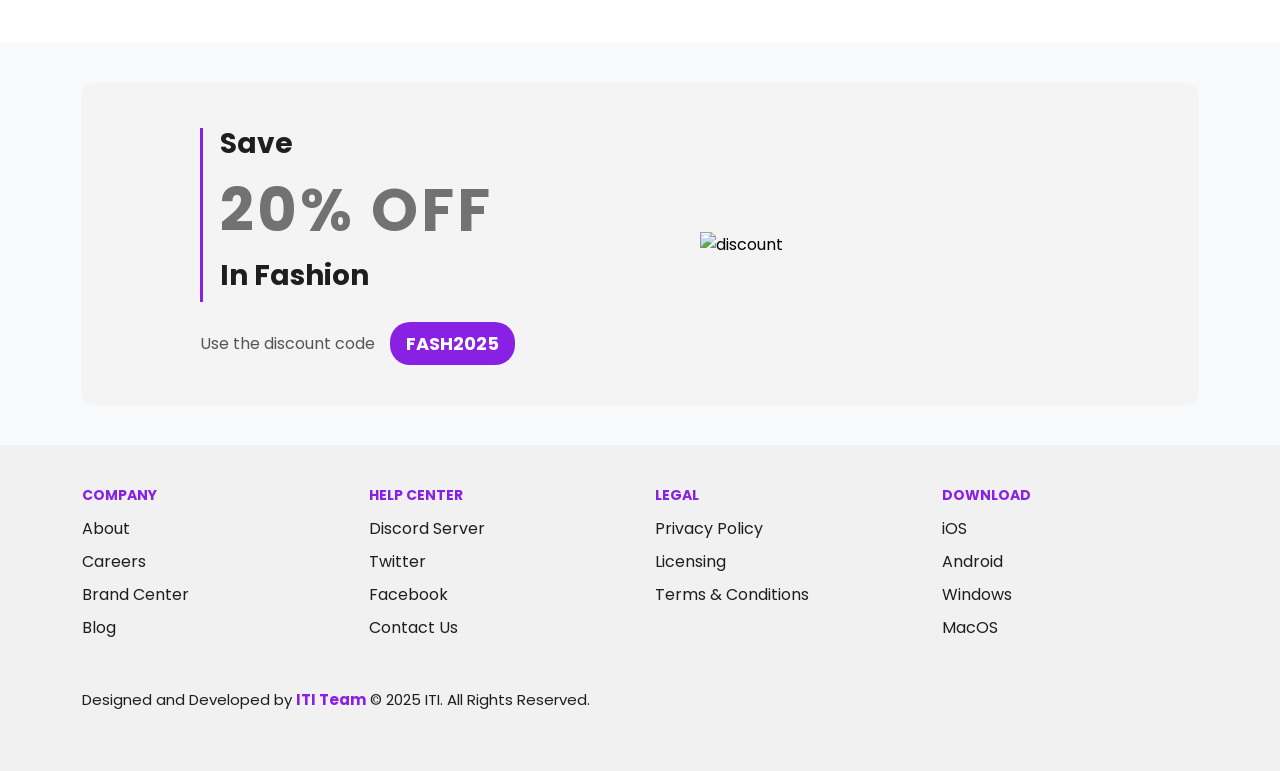
==== commit fb9346c4: "Change homepage title to E-SHOP | Online Store" ====
--- a/index.html
+++ b/index.html
@@ -4,7 +4,7 @@
 <head>
     <meta charset="UTF-8" />
     <meta name="viewport" content="width=device-width, initial-scale=1.0" />
-    <title> Welcome to My E-commerce Store </title> 
+    <title> E-SHOP | Online Store </title> 
     <link rel="stylesheet" href="https://cdn.jsdelivr.net/npm/boxicons@2.1.4/css/boxicons.min.css">
     <meta name="description" content="Eccomerce page as a first project with ITI - Frontend Track">
     <link href="css/style.css" rel="stylesheet" />
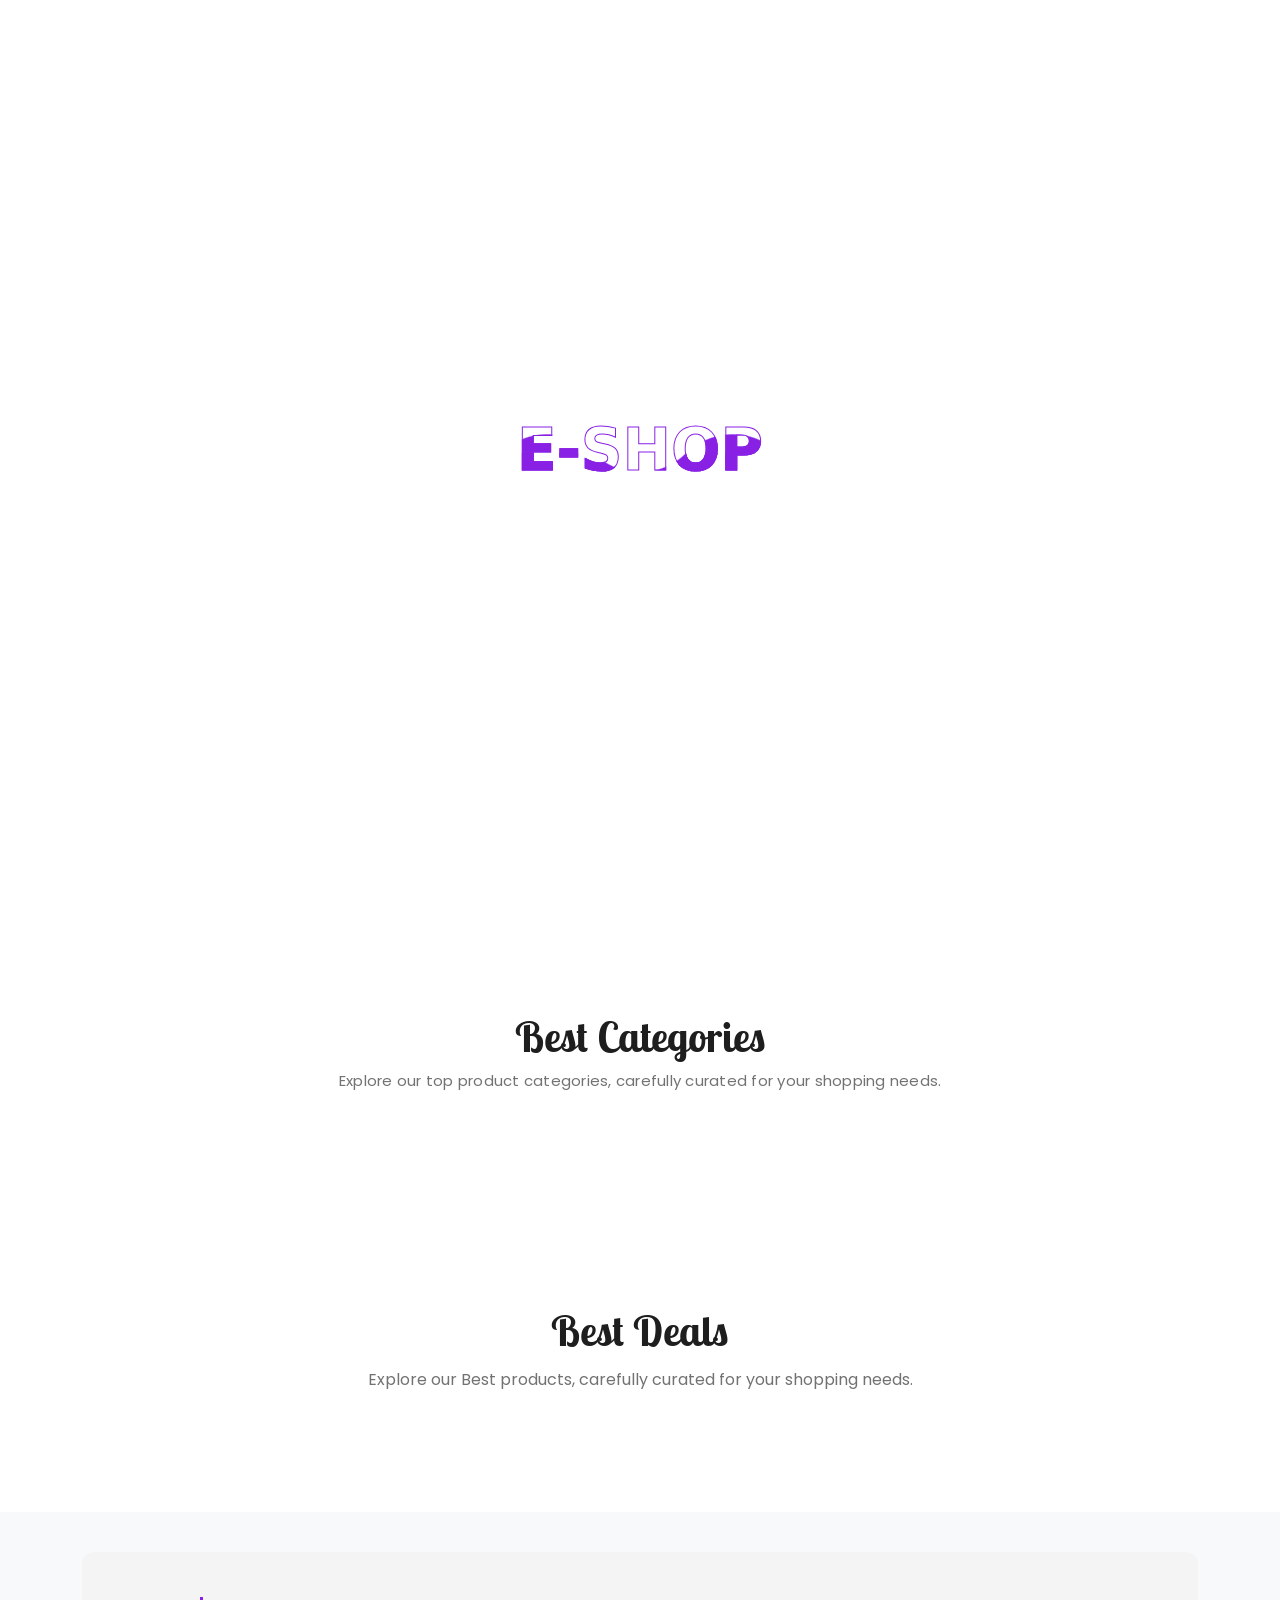
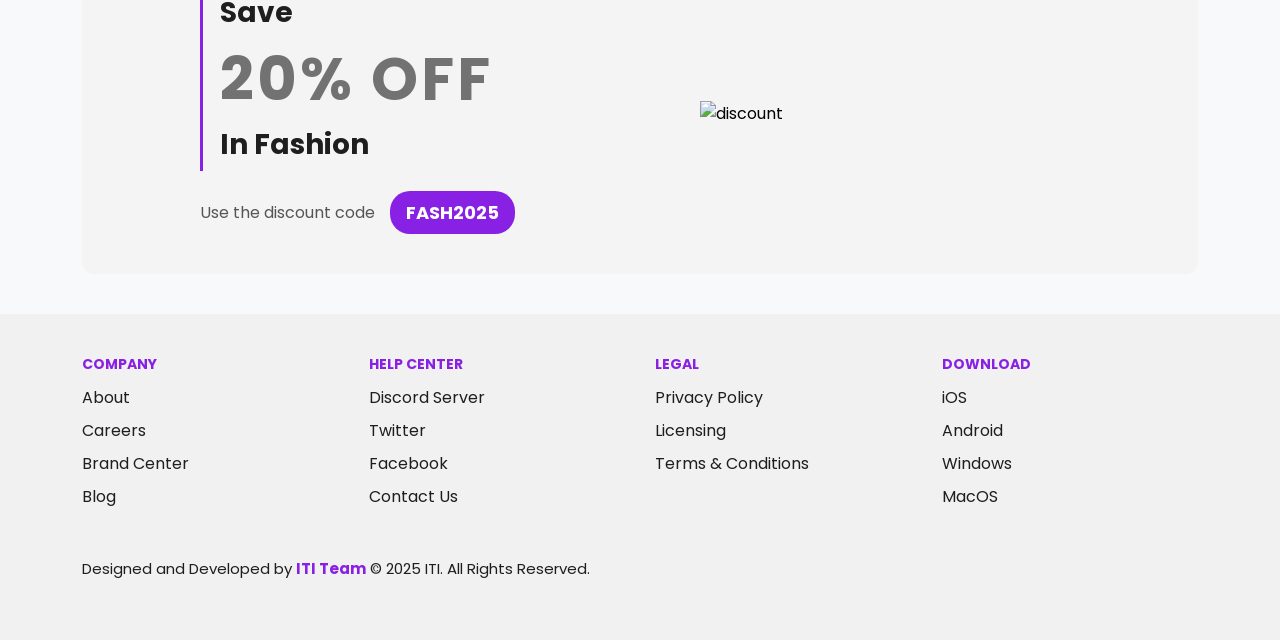
==== commit d5027a1c: "Change homepage title to E-SHOP | Online Store" ====
--- a/index.html
+++ b/index.html
@@ -4,7 +4,7 @@
 <head>
     <meta charset="UTF-8" />
     <meta name="viewport" content="width=device-width, initial-scale=1.0" />
-    <title> E-SHOP | Online Store </title> 
+    <title>E-SHOP | Online Store</title>
     <link rel="stylesheet" href="https://cdn.jsdelivr.net/npm/boxicons@2.1.4/css/boxicons.min.css">
     <meta name="description" content="Eccomerce page as a first project with ITI - Frontend Track">
     <link href="css/style.css" rel="stylesheet" />
@@ -30,7 +30,7 @@
                     </a>
                 </div>
                 <ul class="nav-menu">
-                    <li><a href="index.html" class="nav-menu-item active" aria-current="page">Home</a></li>
+                    <li><a href="index.html" class="nav-menu-item">Home</a></li>
                     <li><a href="pages/products.html" class="nav-menu-item">Products</a></li>
                     <li><a href="pages/cart.html" class="nav-menu-item">Cart</a></li>
                     <li><a href="pages/wishlist.html" class="nav-menu-item">Wishlist</a></li>
@@ -74,27 +74,6 @@
                     </a>
                 </div>
             </div>
-        </div>
-    </section>
-    <!-- Product Search Section -->
-    <section class="product-search-section">
-        <div class="container">
-            <div class="product-search">
-                <i class="bx bx-search"></i>
-
-                <input
-                    type="text"
-                    id="product-search-input"
-                    placeholder="Search for products..."
-                    aria-label="Search products"
-                >
-
-                <button type="button" id="clear-search" aria-label="Clear search">
-                    <i class="bx bx-x"></i>
-                </button>
-            </div>
-
-            <p id="search-results-message"></p>
         </div>
     </section>
 
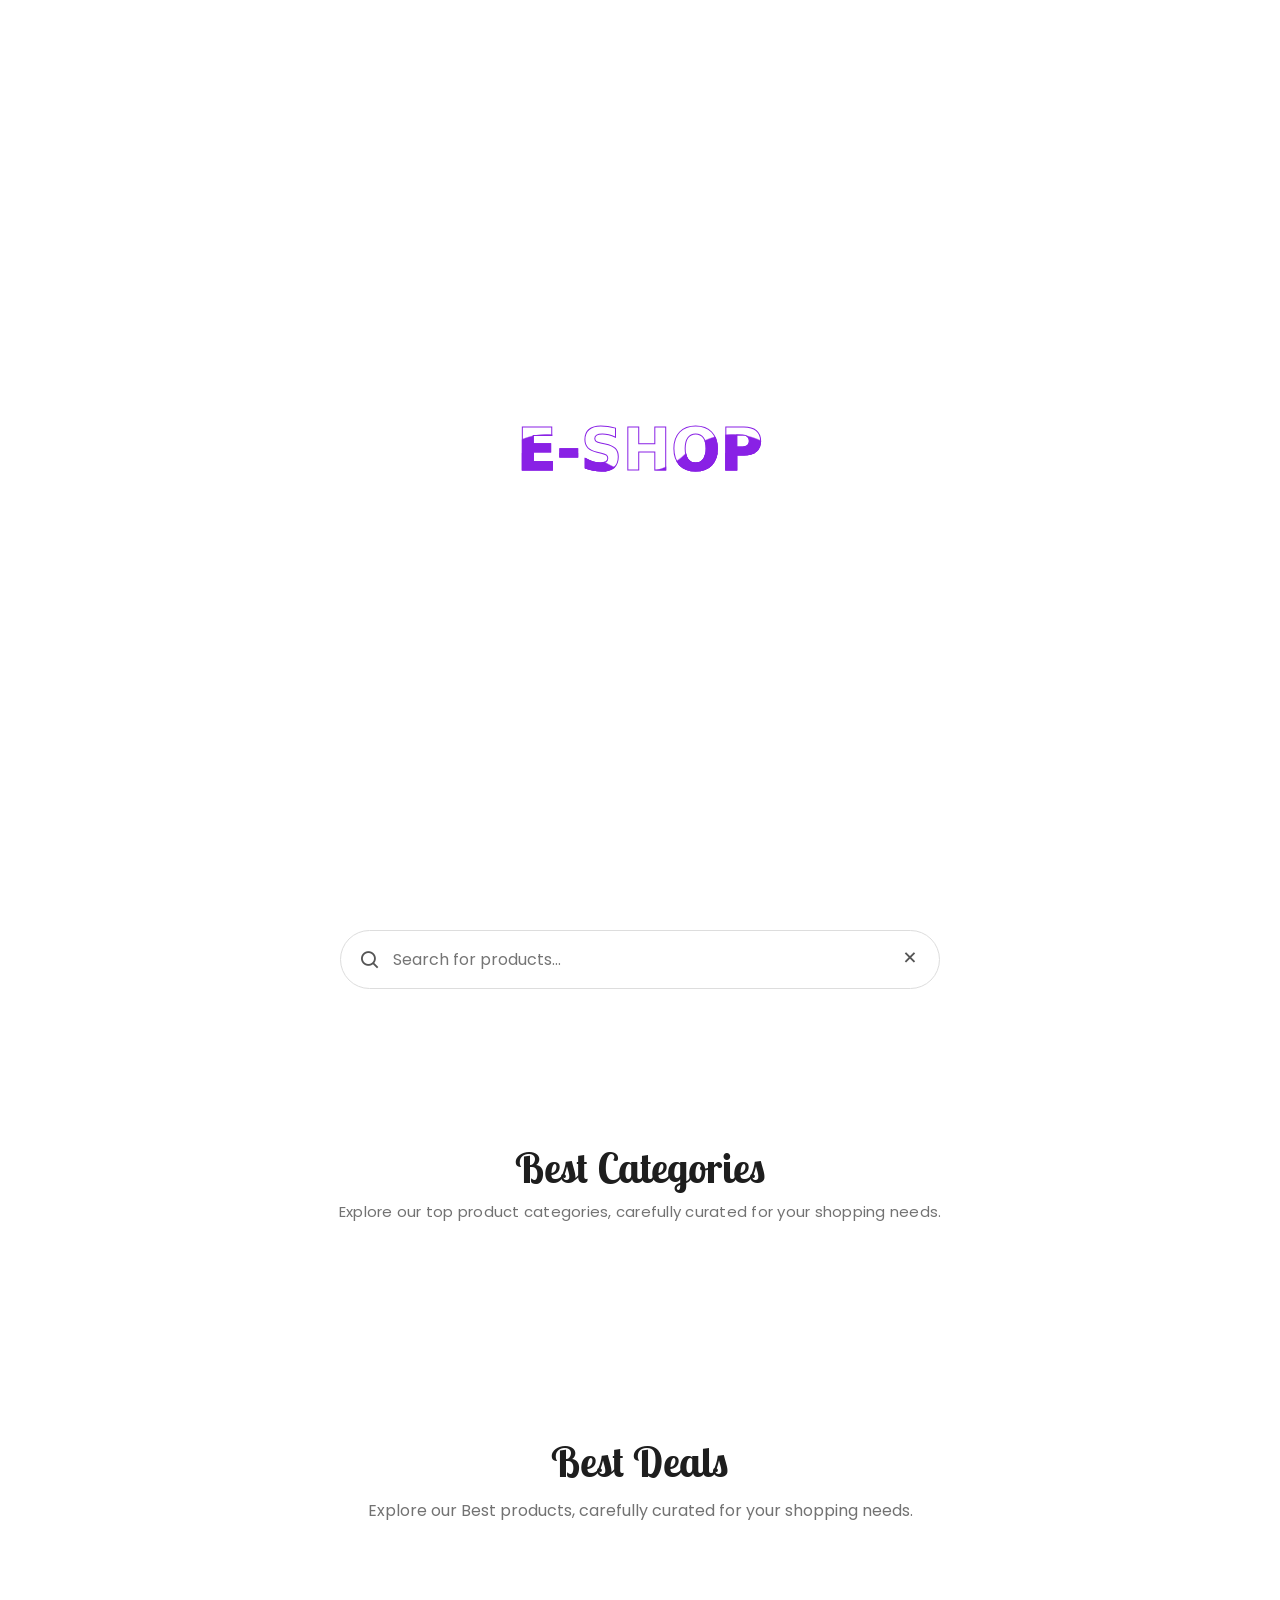
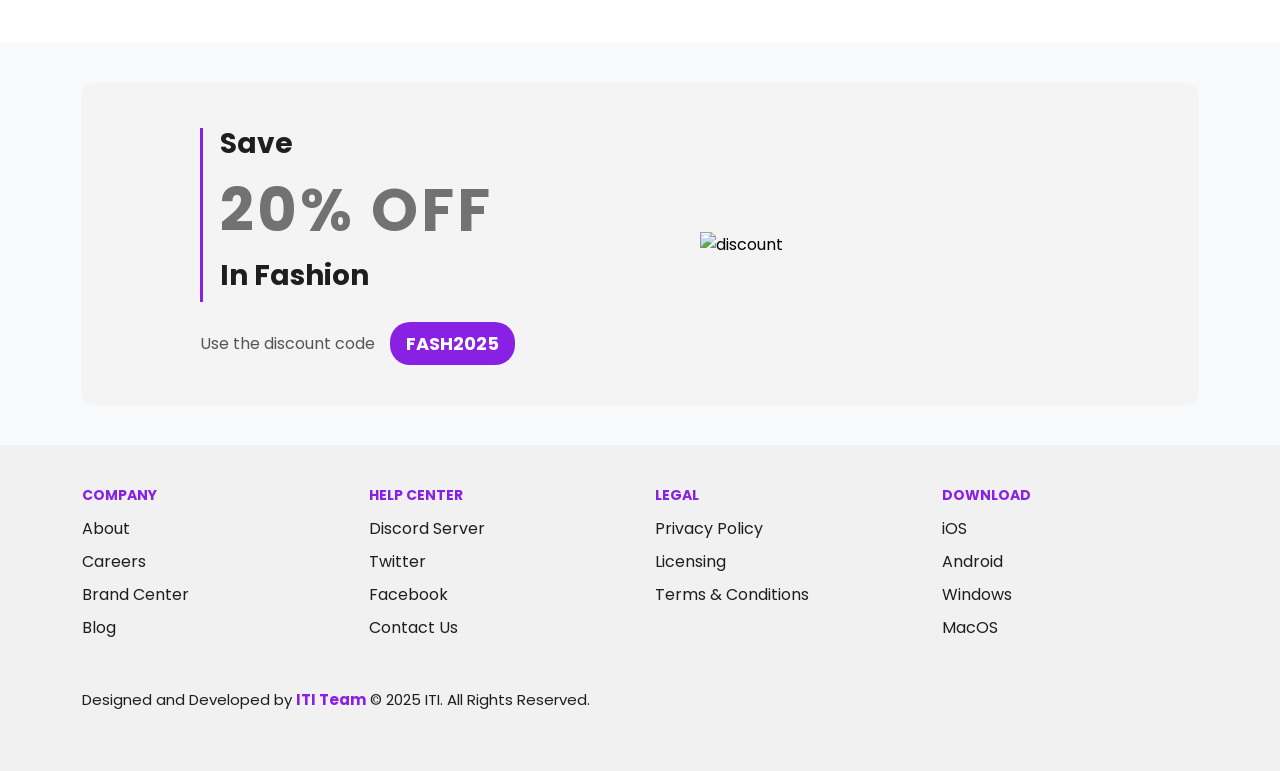
==== commit 74b3c9a7: "Resolve title conflict in index.html" ====
--- a/index.html
+++ b/index.html
@@ -4,7 +4,9 @@
 <head>
     <meta charset="UTF-8" />
     <meta name="viewport" content="width=device-width, initial-scale=1.0" />
+
     <title>E-SHOP | Online Store</title>
+
     <link rel="stylesheet" href="https://cdn.jsdelivr.net/npm/boxicons@2.1.4/css/boxicons.min.css">
     <meta name="description" content="Eccomerce page as a first project with ITI - Frontend Track">
     <link href="css/style.css" rel="stylesheet" />
@@ -30,7 +32,7 @@
                     </a>
                 </div>
                 <ul class="nav-menu">
-                    <li><a href="index.html" class="nav-menu-item">Home</a></li>
+                    <li><a href="index.html" class="nav-menu-item active" aria-current="page">Home</a></li>
                     <li><a href="pages/products.html" class="nav-menu-item">Products</a></li>
                     <li><a href="pages/cart.html" class="nav-menu-item">Cart</a></li>
                     <li><a href="pages/wishlist.html" class="nav-menu-item">Wishlist</a></li>
@@ -76,6 +78,27 @@
             </div>
         </div>
     </section>
+    <!-- Product Search Section -->
+    <section class="product-search-section">
+        <div class="container">
+            <div class="product-search">
+                <i class="bx bx-search"></i>
+
+                <input
+                    type="text"
+                    id="product-search-input"
+                    placeholder="Search for products..."
+                    aria-label="Search products"
+                >
+
+                <button type="button" id="clear-search" aria-label="Clear search">
+                    <i class="bx bx-x"></i>
+                </button>
+            </div>
+
+            <p id="search-results-message"></p>
+        </div>
+    </section>
 
 
     <section class="categories" id="best-categories">
